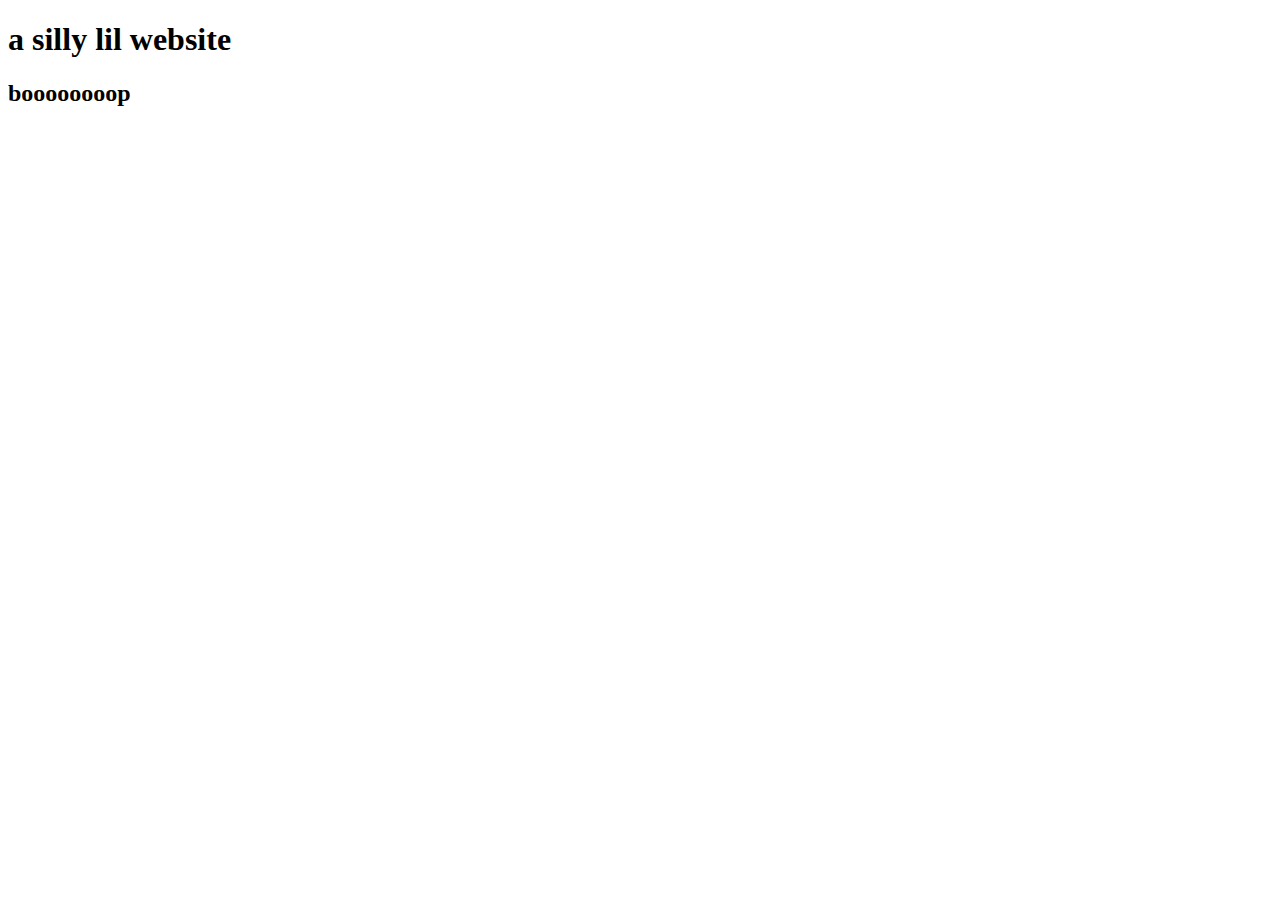
==== index.html @ b26038b0 "started a page teehee" ====
<!DOCTYPE html>
<html lang="en">
<head>
    <meta charset="UTF-8">
    <meta http-equiv="X-UA-Compatible" content="IE=edge">
    <meta name="viewport" content="width=device-width, initial-scale=1.0">
    <link rel="stylesheet" href="style.css">

    <title>madsmars</title>
</head>
<body>
    <h1>a silly lil website</h1>
    <h2>boooooooop</h2>
    
</body>
</html>
---- style.css ----
* {
    font-family:Georgia, 'Times New Roman', Times, serif;
}
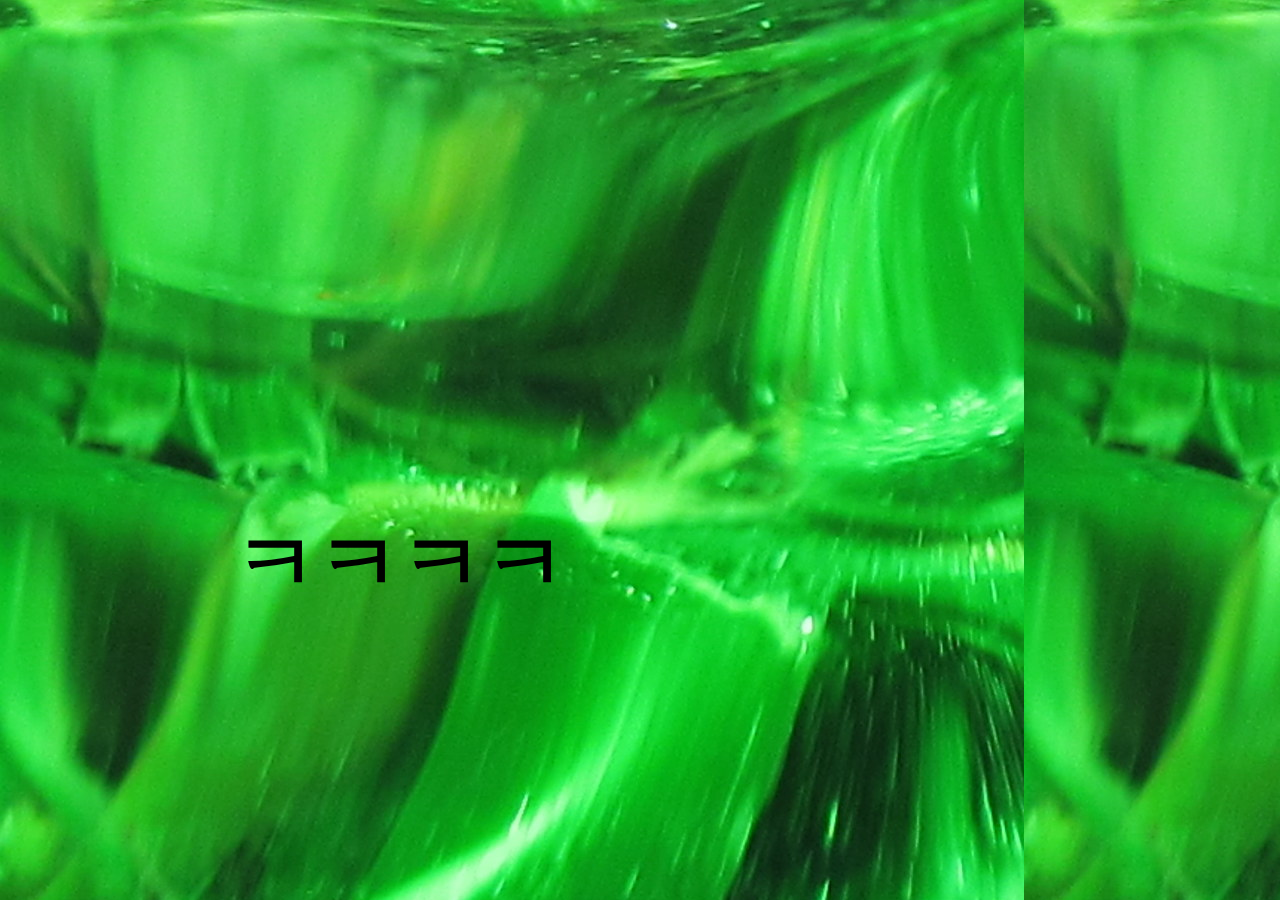
==== commit 0ef7614f: "ㅋㅋㅋㅋㅋ" ====
--- a/index.html
+++ b/index.html
@@ -9,8 +9,11 @@
     <title>madsmars</title>
 </head>
 <body>
-    <h1>a silly lil website</h1>
-    <h2>boooooooop</h2>
-    
+    <div class="hero">
+    <div class="hero-text">
+    <h1>MADS MARS</h1>
+    <h2>ㅋㅋㅋㅋ</h2>
+
+    </div></div>
 </body>
 </html>--- a/style.css
+++ b/style.css
@@ -1,3 +1,35 @@
+@import url('https://fonts.googleapis.com/css2?family=Modak&family=Nunito:ital,wght@1,200&display=swap');
+
 * {
-    font-family:Georgia, 'Times New Roman', Times, serif;
+    margin: 0;
+    padding: 0;
+    box-sizing: border-box;
+}
+
+.hero {
+    width: 100vw;
+    height: 100vh;
+    display: flex;
+    flex-direction: column;
+    padding: 1rem;
+
+    justify-content: center;
+    align-items: center;
+    color: transparent;
+    background-clip: text;
+}
+body {
+    background-image: url("/assets/goop.jpeg")
+   
+}
+
+h1 {
+    font-family: Modak;
+    font-size: calc(3rem + 8vw);
+}
+h2 {
+    font-family: Nunito;
+    font-size: calc(2rem + 4vw);
+    color: black;
+}
 }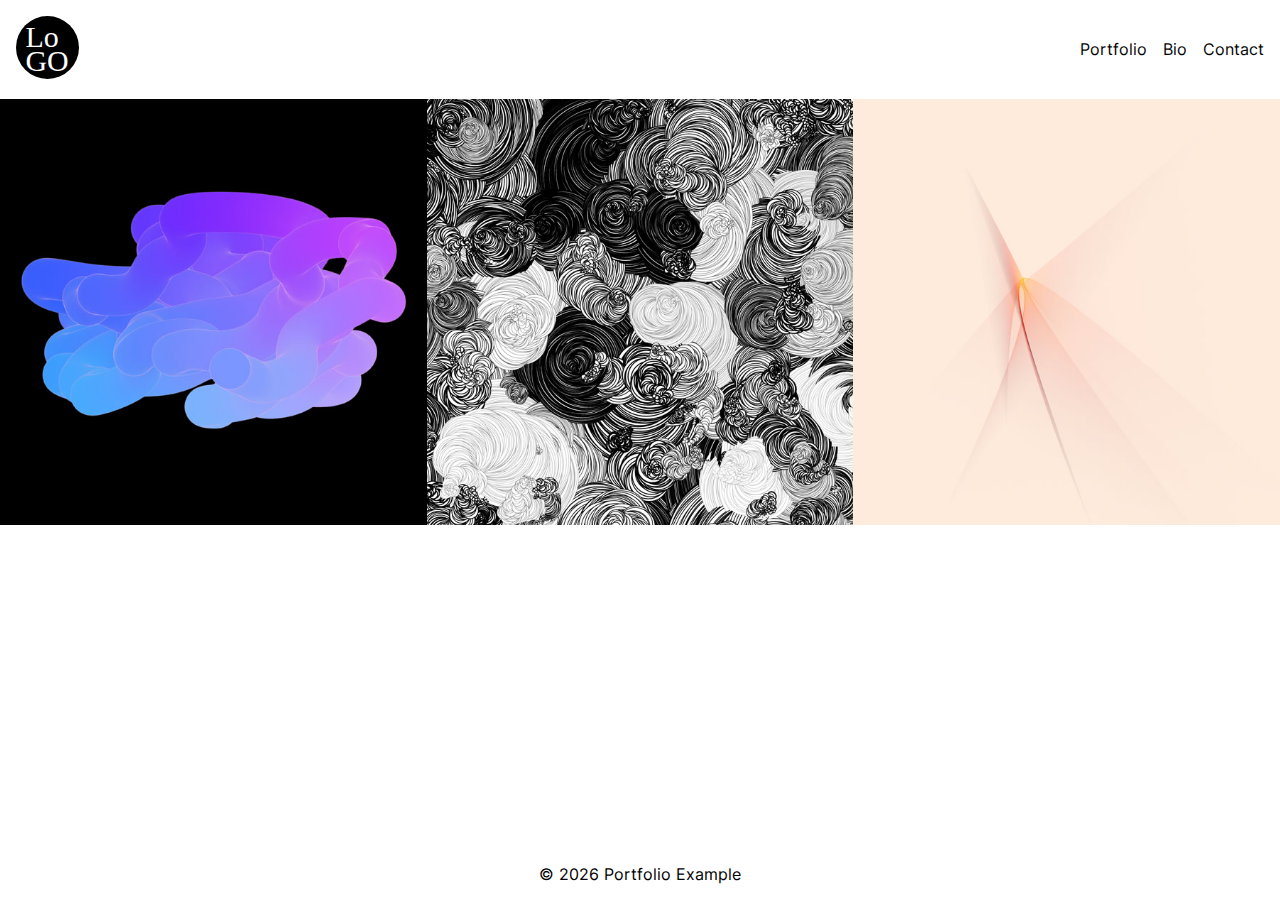
==== commit c9b986e8: "added a bunch of shit idk" ====
--- a/index.html
+++ b/index.html
@@ -1,19 +1,36 @@
 <!DOCTYPE html>
 <html lang="en">
+
 <head>
-    <meta charset="UTF-8">
-    <meta http-equiv="X-UA-Compatible" content="IE=edge">
-    <meta name="viewport" content="width=device-width, initial-scale=1.0">
-    <link rel="stylesheet" href="style.css">
+  <meta charset="UTF-8">
+  <meta http-equiv="X-UA-Compatible" content="IE=edge">
+  <meta name="viewport" content="width=device-width, initial-scale=1.0">
+  <title>Portfolio Example</title>
+  <script src="/lib/jquery-3.6.1.min.js"></script>
+  <script src="/scripts/import.js"></script>  
+</head>
 
-    <title>madsmars</title>
-</head>
 <body>
-    <div class="hero">
-    <div class="hero-text">
-    <h1>MADS MARS</h1>
-    <h2>ㅋㅋㅋㅋ</h2>
+  <div id="wrapper">
+    <div id="header-container"></div>
+    
+    <main>
+      <div class="thumbnail-gallery">
+        <a class="gallery-item" href="/works/project1">
+          <div class="overlay">Project 1</div>
+          <img src="/assets/thumbnails/neontestines-thumb.jpg" alt="Project 1 thumbnail">
+        </a>
+        <a class="gallery-item" href="/works/project2">
+          <div class="overlay">Project 2</div>
+          <img src="/assets/thumbnails/circles-thumb.jpg" alt="Project 2 thumbnail">
+        </a>
+        <a class="gallery-item" href="/works/project1">
+          <div class="overlay">Project 3</div>
+          <img src="/assets/thumbnails/shard-thumb.jpg" alt="Project 3 thumbnail">
+        </a>
+      </div>
+    </main>
+  </div>
+</body>
 
-    </div></div>
-</body>
 </html>